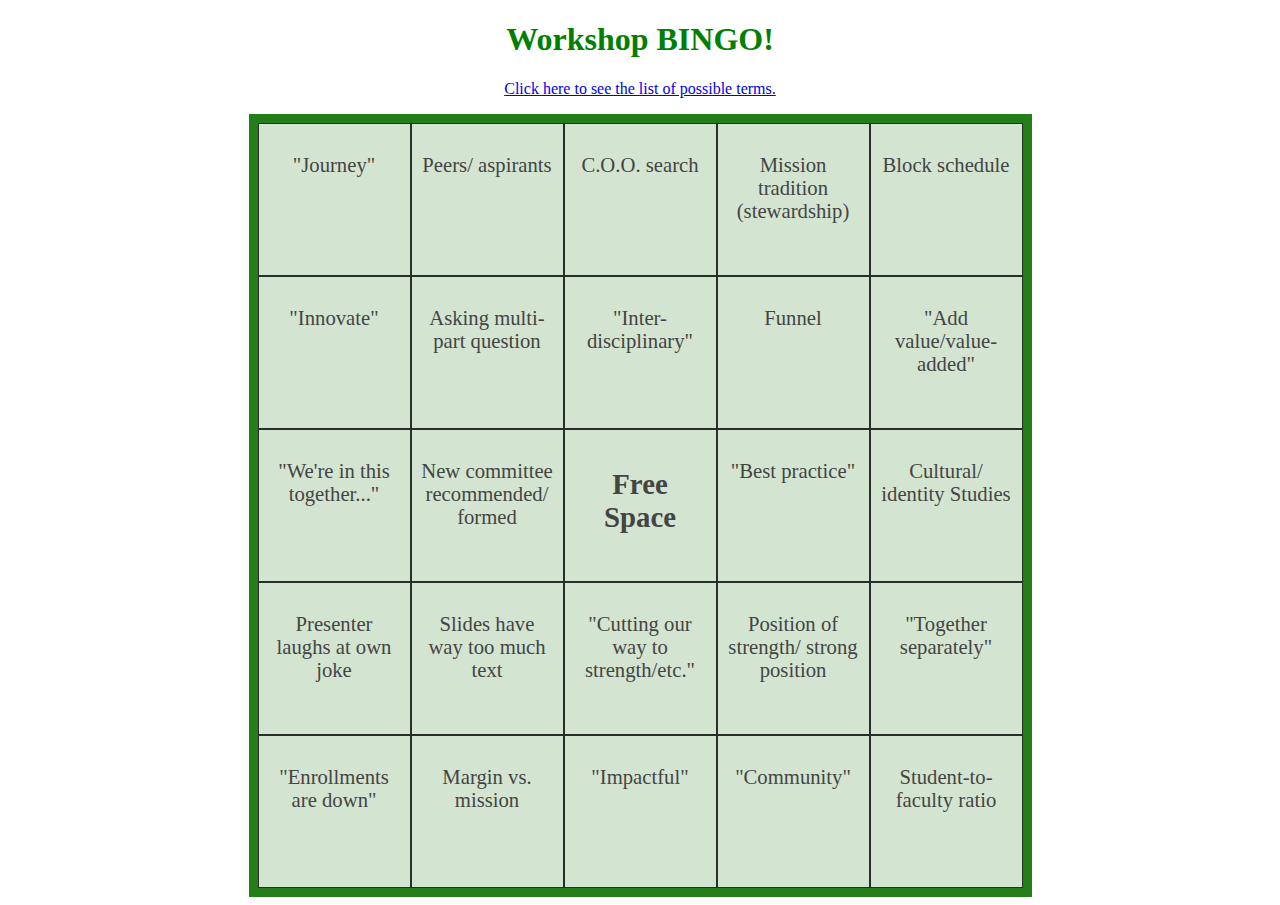
==== index.html @ 1d70b2e4 "initialCommit" ====
<!DOCTYPE html>
<html>
<head>
    <title>Workshop BINGO!</title>
    <link rel="stylesheet" type="text/css" href="main.css" />
    
</head>

<!-- <body onload="randomBoard()"> -->
<body>
    
<h1 class="center">Workshop BINGO!</h1>
<p><a href="/glossary.html">Click here to see the list of possible terms.</a></p>

<div class="center">
    <div class="grid-container center">
    <div class="grid-item"><p id="B1"></p></div>
    <div class="grid-item"><p id="B2"></p></div>
    <div class="grid-item"><p id="B3"></p></div>
    <div class="grid-item"><p id="B4"></p></div>
    <div class="grid-item"><p id="B5"></p></div>
    <div class="grid-item"><p id="I1"></p></div>
    <div class="grid-item"><p id="I2"></p></div>
    <div class="grid-item"><p id="I3"></p></div>
    <div class="grid-item"><p id="I4"></p></div>
    <div class="grid-item"><p id="I5"></p></div>
    <div class="grid-item"><p id="N1"></p></div>
    <div class="grid-item"><p id="N2"></p></div>
    <div class="grid-item"><p id="freeSpace"></p></div>
    <div class="grid-item"><p id="N4"></p></div>
    <div class="grid-item"><p id="N5"></p></div>
    <div class="grid-item"><p id="G1"></p></div>
    <div class="grid-item"><p id="G2"></p></div>
    <div class="grid-item"><p id="G3"></p></div>
    <div class="grid-item"><p id="G4"></p></div>
    <div class="grid-item"><p id="G5"></p></div>
    <div class="grid-item"><p id="O1"></p></div>
    <div class="grid-item"><p id="O2"></p></div>
    <div class="grid-item"><p id="O3"></p></div>
    <div class="grid-item"><p id="O4"></p></div>
    <div class="grid-item"><p id="O5"></p></div>
    </div>
</div>

<script src="index.js"></script>

</body>

</html>
---- main.css ----
.grid-container {
    /* margin: auto; */
    width: 85vmin;
    display: inline-grid;
    grid-template-columns: 17vmin 17vmin 17vmin 17vmin 17vmin;
    grid-template-rows: 17vmin 17vmin 17vmin 17vmin 17vmin;
    background-color: #237e19;
    padding: 1vmin;

}
.grid-item {
    /* margin: auto; */
    /* width: 100%; */
    background-color: #ffffffcc;
    color: #444;
    border: 1px solid rgba(0, 0, 0, 0.8);
    cursor: pointer;
    padding: 1vmin;
    font-size: 2.3vmin;
}

.colorClass{
    background-color: #ffffff73;
  }

#freeSpace {
    font-size: 3.2vmin;
    font-weight: bold;
}

.center {
    text-align: center;
  }

.divCenter {
    width: 17vmin;
    height: 17vmin;
    text-align: center;
}

h1{
    color: green;
}

p{
    /* color: green; */
    text-align: center;
    text-align: center;
    align-items: center;
    place-items: center;
}
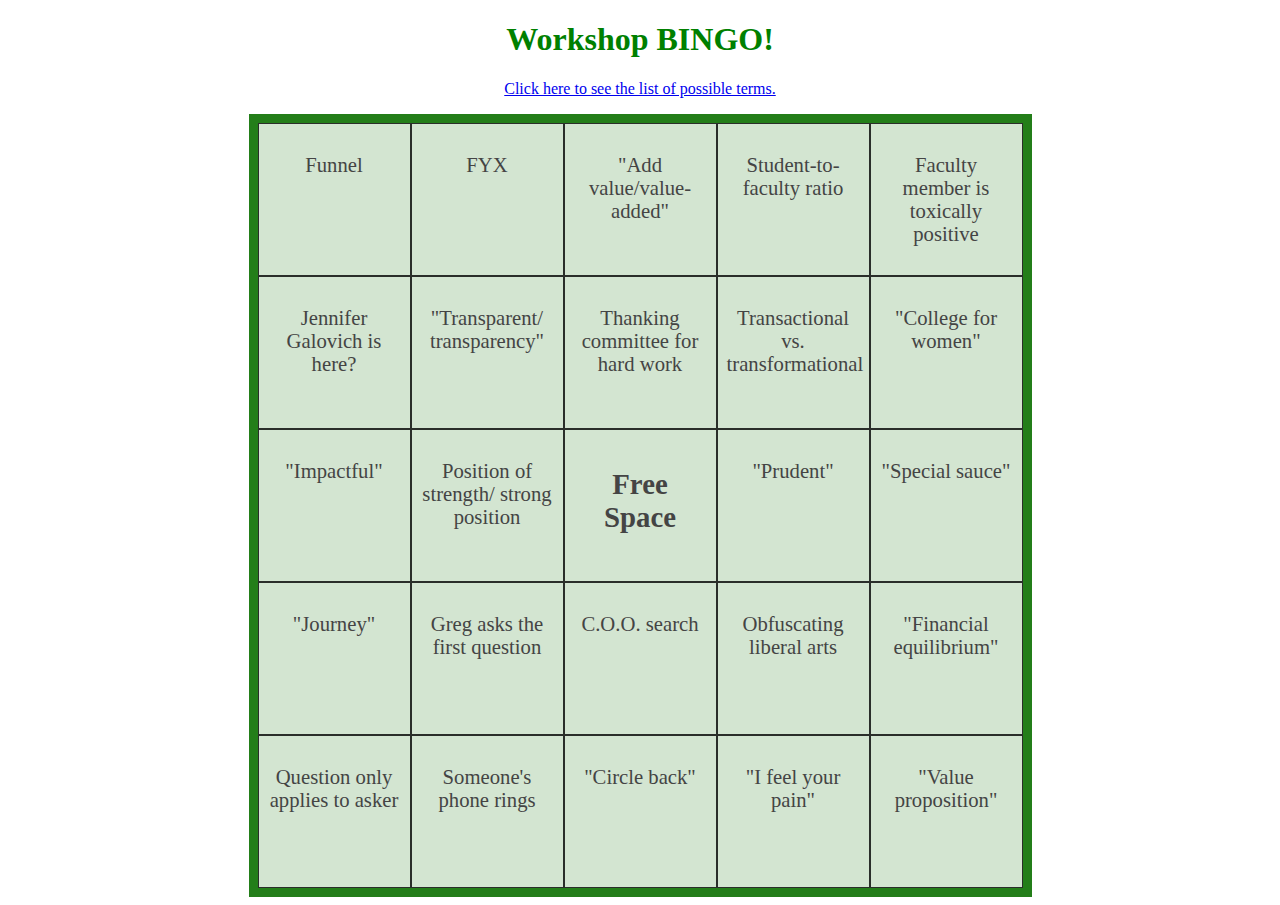
==== commit f76b5b68: "secondCommit" ====
--- a/index.html
+++ b/index.html
@@ -42,6 +42,7 @@
     </div>
 </div>
 
+<script src="https://code.jquery.com/jquery-3.2.1.min.js"></script>
 <script src="index.js"></script>
 
 </body>
